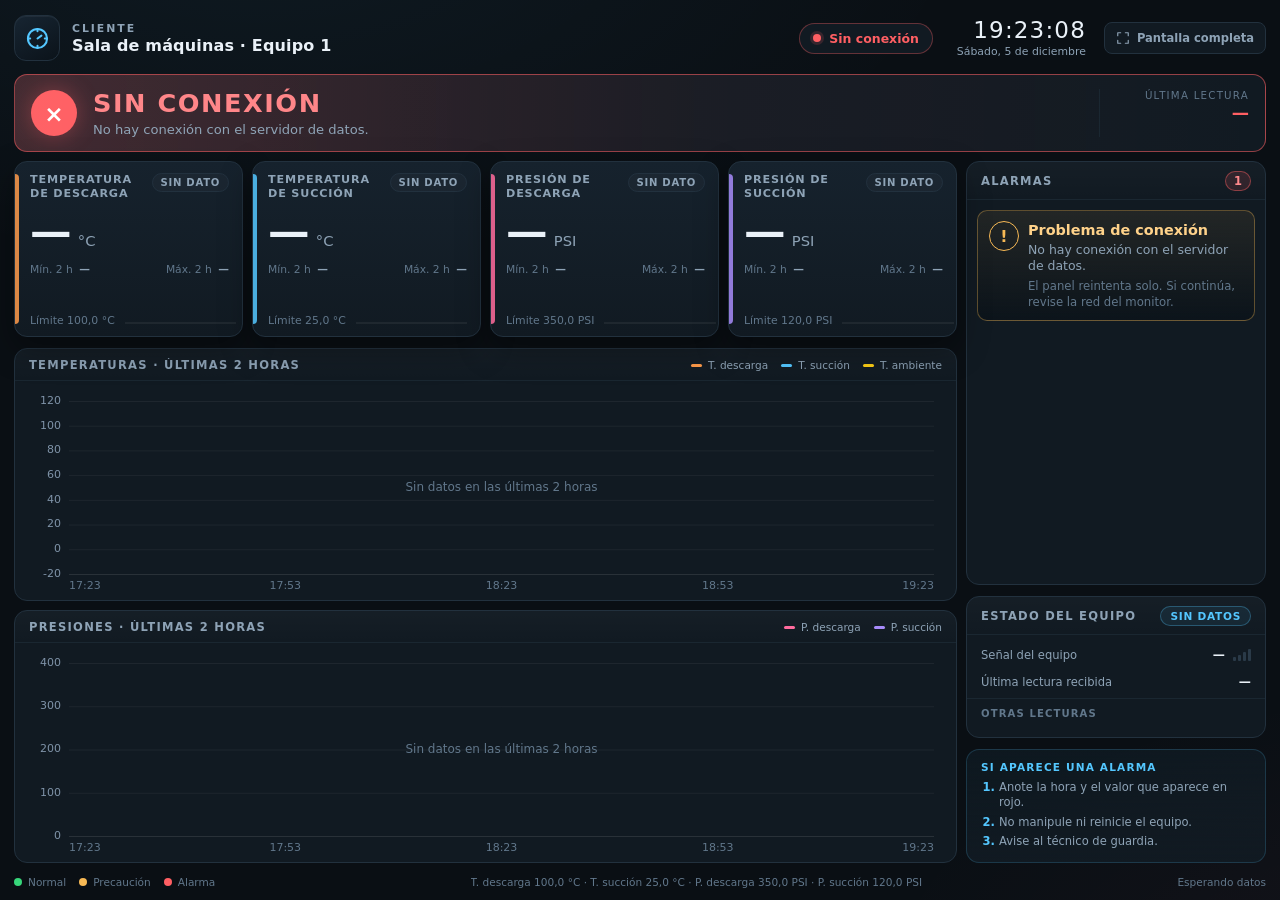
==== index.html @ 4141cfd4 "Add files via upload" ====
<!DOCTYPE html>
<html lang="es">
<head>
  <meta charset="UTF-8">
  <meta name="viewport" content="width=device-width, initial-scale=1.0">
  <meta name="color-scheme" content="dark">
  <meta name="theme-color" content="#0a0f14">
  <title>Supervisión · Sala de vigilancia</title>
  <link rel="icon" href="data:image/svg+xml,%3Csvg xmlns='http://www.w3.org/2000/svg' viewBox='0 0 32 32'%3E%3Crect width='32' height='32' rx='8' fill='%230a0f14'/%3E%3Ccircle cx='16' cy='17' r='8' fill='none' stroke='%2354c7ff' stroke-width='2.4'/%3E%3Cpath d='M16 17l4-4' stroke='%2354c7ff' stroke-width='2.4' stroke-linecap='round'/%3E%3C/svg%3E">
  <link rel="stylesheet" href="css/estilos.css">
</head>
<body>
  <div id="app">

    <!-- ============================== CABECERA ============================== -->
    <header class="cabecera">
      <div class="marca">
        <div class="logo" aria-hidden="true">
          <svg viewBox="0 0 24 24" fill="none" stroke="currentColor" stroke-width="1.8"
               stroke-linecap="round" stroke-linejoin="round">
            <circle cx="12" cy="12" r="8.5"></circle>
            <path d="M12 12l3.5-2.6"></path>
            <path d="M12 3.5v2M20.5 12h-2M12 20.5v-2M3.5 12h2"></path>
          </svg>
        </div>
        <div class="marca-texto">
          <p class="cliente" id="txtCliente">Cliente</p>
          <h1 id="txtPlanta">Sala de máquinas</h1>
        </div>
        <span class="etiqueta-demo" id="etiquetaDemo" hidden>DEMO</span>
      </div>

      <div class="chip-conexion neutro" id="chipConexion" role="status">
        <span class="punto" aria-hidden="true"></span>
        <span id="txtConexion">Conectando…</span>
      </div>

      <div class="reloj">
        <time id="reloj">--:--:--</time>
        <span id="fecha">—</span>
      </div>

      <button type="button" class="btn-pantalla" id="btnPantalla" title="Pantalla completa (F)">
        <svg viewBox="0 0 24 24" fill="none" stroke="currentColor" stroke-width="2"
             stroke-linecap="round" stroke-linejoin="round" aria-hidden="true">
          <path d="M8 3H3v5M16 3h5v5M21 16v5h-5M3 16v5h5"></path>
        </svg>
        <span>Pantalla completa</span>
      </button>
    </header>

    <!-- ========================= ESTADO GENERAL ============================ -->
    <section class="banner neutro" id="banner" aria-live="polite">
      <div class="banner-icono" id="bannerIcono" aria-hidden="true">…</div>
      <div class="banner-texto">
        <h2 id="bannerTitulo">Conectando</h2>
        <p id="bannerDetalle">Esperando la primera lectura del equipo.</p>
      </div>
      <div class="banner-edad">
        <span>Última lectura</span>
        <strong id="txtEdad">—</strong>
        <small id="txtHoraUltima"></small>
      </div>
    </section>

    <!-- ============================== CONTENIDO ============================ -->
    <main class="rejilla">

      <section class="izquierda">
        <!-- Tarjetas grandes: solo los canales marcados como principales -->
        <div class="kpis" id="kpis"></div>

        <!-- Dos gráficas de tendencia con escala fija -->
        <div class="graficas">
          <article class="panel">
            <header class="panel-cabecera">
              <h3>Temperaturas · últimas 2 horas</h3>
              <div class="leyenda" id="leyendaTemperaturas"></div>
            </header>
            <div class="grafica-caja">
              <canvas class="grafica" id="graficaTemperaturas" role="img"
                      aria-label="Tendencia de temperaturas de las últimas dos horas"></canvas>
            </div>
          </article>

          <article class="panel">
            <header class="panel-cabecera">
              <h3>Presiones · últimas 2 horas</h3>
              <div class="leyenda" id="leyendaPresiones"></div>
            </header>
            <div class="grafica-caja">
              <canvas class="grafica" id="graficaPresiones" role="img"
                      aria-label="Tendencia de presiones de las últimas dos horas"></canvas>
            </div>
          </article>
        </div>
      </section>

      <aside class="derecha">
        <!-- Alarmas: lo primero que debe mirar el vigilante -->
        <article class="panel panel-alarmas">
          <header class="panel-cabecera">
            <h3>Alarmas</h3>
            <span class="contador" id="contadorAlarmas">0</span>
          </header>
          <div class="lista-alarmas" id="listaAlarmas" aria-live="polite"></div>
        </article>

        <!-- Estado del equipo y lecturas secundarias -->
        <article class="panel panel-equipo">
          <header class="panel-cabecera">
            <h3>Estado del equipo</h3>
            <span class="chip-equipo neutro" id="chipEquipo">Sin datos</span>
          </header>

          <dl class="datos-equipo">
            <div>
              <dt>Señal del equipo</dt>
              <dd><span class="senal" id="senalTexto">—</span>
                <span class="barras" id="senalBarras" aria-hidden="true">
                  <i></i><i></i><i></i><i></i>
                </span>
              </dd>
            </div>
            <div>
              <dt>Última lectura recibida</dt>
              <dd id="equipoUltima">—</dd>
            </div>
          </dl>

          <div class="otras">
            <h4>Otras lecturas</h4>
            <ul id="otrasLecturas"></ul>
          </div>
        </article>

        <!-- Instrucción permanente para personal sin conocimientos técnicos -->
        <article class="panel panel-ayuda">
          <h3>Si aparece una alarma</h3>
          <ol>
            <li>Anote la hora y el valor que aparece en rojo.</li>
            <li>No manipule ni reinicie el equipo.</li>
            <li id="ayudaContacto">Avise al técnico de guardia.</li>
          </ol>
        </article>
      </aside>
    </main>

    <!-- =============================== PIE ================================= -->
    <footer class="pie">
      <span class="leyenda-colores">
        <i class="ok"></i> Normal
        <i class="aviso"></i> Precaución
        <i class="critico"></i> Alarma
      </span>
      <span id="pieLimites">—</span>
      <span id="pieActualizacion">—</span>
    </footer>
  </div>

  <noscript>
    <p style="padding:24px;font-family:sans-serif;color:#fff">
      Este panel necesita JavaScript activado para mostrar los datos.
    </p>
  </noscript>

  <script src="js/config.js"></script>
  <script src="js/app.js"></script>
</body>
</html>
---- css/estilos.css ----
/* ============================================================================
   PANEL DE SUPERVISIÓN · SALA DE VIGILANCIA
   Diseño oscuro, alto contraste y tipografía grande para leer a distancia.
   ============================================================================ */

:root {
  --fondo:        #0a0f14;
  --fondo-2:      #070b0f;
  --panel:        #111a22;
  --panel-alto:   #16222d;
  --panel-hueco:  #0c141b;
  --borde:        #22313e;
  --borde-suave:  #1a2731;
  --texto:        #eaf1f8;
  --sutil:        #8ea3b6;
  --tenue:        #61778b;

  --ok:           #37d67a;
  --aviso:        #f7b955;
  --critico:      #ff5f63;
  --info:         #54c7ff;
  --neutro:       #7f93a8;

  --ok-bg:        rgba(55, 214, 122, .12);
  --aviso-bg:     rgba(247, 185, 85, .12);
  --critico-bg:   rgba(255, 95, 99, .13);

  --radio:        13px;
  --sombra:       0 12px 32px rgba(0, 0, 0, .35);

  --fuente: "Segoe UI", "SF Pro Display", system-ui, -apple-system, sans-serif;
}

* { box-sizing: border-box; }

[hidden] { display: none !important; }

html, body {
  height: 100%;
  margin: 0;
}

body {
  background:
    radial-gradient(1200px 600px at 20% -10%, rgba(84, 199, 255, .06), transparent 60%),
    radial-gradient(900px 500px at 110% 110%, rgba(255, 107, 157, .045), transparent 60%),
    var(--fondo);
  color: var(--texto);
  font-family: var(--fuente);
  font-variant-numeric: tabular-nums;
  overflow: hidden;
  -webkit-font-smoothing: antialiased;
}

#app {
  height: 100dvh;
  display: flex;
  flex-direction: column;
  gap: 11px;
  padding: 13px 18px 10px;
  overflow: hidden;
}

/* ================================ CABECERA ================================= */

.cabecera {
  display: flex;
  align-items: center;
  gap: 18px;
  min-height: 54px;
  flex: 0 0 auto;
}

.marca {
  display: flex;
  align-items: center;
  gap: 12px;
  flex: 1 1 auto;
  min-width: 0;
}

.logo {
  width: 46px;
  height: 46px;
  flex: 0 0 auto;
  border-radius: 12px;
  border: 1px solid var(--borde);
  background: linear-gradient(150deg, #172532, #0b131a);
  color: var(--info);
  display: grid;
  place-items: center;
  box-shadow: inset 0 1px 0 rgba(255, 255, 255, .05);
}

.logo svg { width: 27px; height: 27px; }

.marca-texto { min-width: 0; }

.cliente {
  margin: 0 0 1px;
  font-size: .68rem;
  font-weight: 700;
  letter-spacing: .18em;
  text-transform: uppercase;
  color: var(--sutil);
}

.marca h1 {
  margin: 0;
  font-size: clamp(1rem, 1.25vw, 1.22rem);
  font-weight: 600;
  letter-spacing: .01em;
  white-space: nowrap;
  overflow: hidden;
  text-overflow: ellipsis;
}

.etiqueta-demo {
  flex: 0 0 auto;
  padding: 3px 8px;
  border-radius: 6px;
  border: 1px solid rgba(247, 185, 85, .5);
  background: var(--aviso-bg);
  color: var(--aviso);
  font-size: .62rem;
  font-weight: 800;
  letter-spacing: .14em;
}

.chip-conexion {
  display: inline-flex;
  align-items: center;
  gap: 8px;
  flex: 0 0 auto;
  padding: 7px 13px;
  border-radius: 999px;
  border: 1px solid var(--borde);
  background: var(--panel);
  color: var(--sutil);
  font-size: .78rem;
  font-weight: 600;
  white-space: nowrap;
}

.chip-conexion .punto {
  width: 8px;
  height: 8px;
  border-radius: 50%;
  background: var(--neutro);
  box-shadow: 0 0 0 3px rgba(127, 147, 168, .16);
}

.chip-conexion.ok { color: var(--ok); border-color: rgba(55, 214, 122, .32); }
.chip-conexion.ok .punto {
  background: var(--ok);
  box-shadow: 0 0 0 3px rgba(55, 214, 122, .15);
  animation: latido-punto 2.4s ease-in-out infinite;
}
.chip-conexion.aviso { color: var(--aviso); border-color: rgba(247, 185, 85, .32); }
.chip-conexion.aviso .punto {
  background: var(--aviso);
  box-shadow: 0 0 0 3px rgba(247, 185, 85, .15);
}
.chip-conexion.critico { color: var(--critico); border-color: rgba(255, 95, 99, .35); }
.chip-conexion.critico .punto {
  background: var(--critico);
  box-shadow: 0 0 0 3px rgba(255, 95, 99, .16);
}

.reloj {
  flex: 0 0 auto;
  display: flex;
  flex-direction: column;
  align-items: flex-end;
  line-height: 1;
  padding-left: 6px;
}

.reloj time {
  font-size: clamp(1.35rem, 1.8vw, 1.7rem);
  font-weight: 300;
  letter-spacing: .05em;
}

.reloj span {
  margin-top: 5px;
  font-size: .68rem;
  color: var(--sutil);
}

.btn-pantalla {
  flex: 0 0 auto;
  display: inline-flex;
  align-items: center;
  gap: 7px;
  padding: 8px 11px;
  border-radius: 8px;
  border: 1px solid var(--borde);
  background: var(--panel);
  color: var(--sutil);
  font-family: inherit;
  font-size: .72rem;
  font-weight: 600;
  cursor: pointer;
  transition: border-color .15s, color .15s, background .15s;
}

.btn-pantalla svg { width: 14px; height: 14px; }
.btn-pantalla:hover { color: var(--texto); border-color: #33475a; background: var(--panel-alto); }
.btn-pantalla:focus-visible { outline: 2px solid var(--info); outline-offset: 2px; }

/* ============================= ESTADO GENERAL ============================== */

.banner {
  flex: 0 0 auto;
  display: flex;
  align-items: center;
  gap: 16px;
  min-height: 86px;
  padding: 12px 20px;
  border-radius: var(--radio);
  border: 1px solid var(--borde);
  background: var(--panel);
  position: relative;
  overflow: hidden;
}

.banner::after {
  content: "";
  position: absolute;
  inset: 0;
  pointer-events: none;
  opacity: .55;
  background: linear-gradient(90deg, rgba(255, 255, 255, .03), transparent 40%);
}

.banner-icono {
  flex: 0 0 auto;
  width: 52px;
  height: 52px;
  border-radius: 50%;
  display: grid;
  place-items: center;
  font-size: 1.7rem;
  font-weight: 700;
  border: 2px solid currentColor;
  color: var(--neutro);
  background: rgba(127, 147, 168, .08);
}

.banner-texto { flex: 1 1 auto; min-width: 0; }

.banner-texto h2 {
  margin: 0;
  font-size: clamp(1.45rem, 2vw, 2.2rem);
  font-weight: 650;
  letter-spacing: .06em;
  text-transform: uppercase;
  line-height: 1.1;
  color: var(--neutro);
}

.banner-texto p {
  margin: 5px 0 0;
  font-size: clamp(.82rem, .95vw, .95rem);
  color: var(--sutil);
  white-space: nowrap;
  overflow: hidden;
  text-overflow: ellipsis;
}

.banner-edad {
  flex: 0 0 auto;
  text-align: right;
  padding-left: 18px;
  border-left: 1px solid var(--borde-suave);
  display: flex;
  flex-direction: column;
  gap: 2px;
  min-width: 150px;
}

.banner-edad span {
  font-size: .64rem;
  text-transform: uppercase;
  letter-spacing: .12em;
  color: var(--tenue);
}

.banner-edad strong {
  font-size: 1.08rem;
  font-weight: 600;
  color: var(--texto);
}

.banner-edad small {
  font-size: .7rem;
  color: var(--sutil);
  min-height: 1em;
}

.banner.ok {
  border-color: rgba(55, 214, 122, .38);
  background:
    linear-gradient(90deg, rgba(55, 214, 122, .16), rgba(55, 214, 122, .035) 55%, transparent),
    var(--panel);
}
.banner.ok .banner-icono { color: var(--ok); border-color: rgba(55, 214, 122, .55); background: rgba(55, 214, 122, .12); }
.banner.ok h2 { color: var(--ok); }
.banner.ok .banner-edad strong { color: var(--ok); }

.banner.aviso {
  border-color: rgba(247, 185, 85, .45);
  background:
    linear-gradient(90deg, rgba(247, 185, 85, .17), rgba(247, 185, 85, .04) 55%, transparent),
    var(--panel);
}
.banner.aviso .banner-icono { color: var(--aviso); border-color: rgba(247, 185, 85, .6); background: rgba(247, 185, 85, .12); }
.banner.aviso h2 { color: var(--aviso); }
.banner.aviso .banner-edad strong { color: var(--aviso); }

.banner.critico {
  border-color: rgba(255, 95, 99, .55);
  background:
    linear-gradient(90deg, rgba(255, 95, 99, .2), rgba(255, 95, 99, .045) 55%, transparent),
    var(--panel);
  animation: latido-borde 2.2s ease-in-out infinite;
}
.banner.critico .banner-icono {
  color: #fff;
  border-color: rgba(255, 95, 99, .8);
  background: var(--critico);
  box-shadow: 0 0 22px rgba(255, 95, 99, .35);
}
.banner.critico h2 { color: #ff8588; }
.banner.critico .banner-edad strong { color: var(--critico); }

.banner.neutro .banner-icono { color: var(--neutro); }

/* ================================ REJILLA ================================= */

.rejilla {
  flex: 1 1 auto;
  min-height: 0;
  display: grid;
  grid-template-columns: minmax(0, 3.25fr) minmax(300px, 1fr);
  gap: 11px;
}

.izquierda {
  min-width: 0;
  min-height: 0;
  display: flex;
  flex-direction: column;
  gap: 11px;
}

.derecha {
  min-width: 0;
  min-height: 0;
  display: flex;
  flex-direction: column;
  gap: 11px;
}

/* ============================== TARJETAS KPI ============================== */

.kpis {
  flex: 0 0 auto;
  display: grid;
  grid-template-columns: repeat(4, minmax(0, 1fr));
  gap: 11px;
}

.kpi {
  position: relative;
  min-width: 0;
  min-height: 196px;
  padding: 13px 15px 11px 17px;
  border-radius: var(--radio);
  border: 1px solid var(--borde);
  background: linear-gradient(180deg, var(--panel-alto), var(--panel));
  box-shadow: var(--sombra);
  display: flex;
  flex-direction: column;
  overflow: hidden;
  transition: border-color .2s, box-shadow .2s;
}

.kpi::before {
  content: "";
  position: absolute;
  left: 0;
  top: 12px;
  bottom: 12px;
  width: 4px;
  border-radius: 0 4px 4px 0;
  background: var(--color, var(--info));
  opacity: .85;
}

.kpi-cabecera {
  display: flex;
  align-items: flex-start;
  justify-content: space-between;
  gap: 8px;
}

.kpi-nombre {
  font-size: clamp(.7rem, .78vw, .8rem);
  font-weight: 650;
  letter-spacing: .075em;
  text-transform: uppercase;
  color: var(--sutil);
  line-height: 1.25;
}

.kpi-estado {
  flex: 0 0 auto;
  padding: 3px 8px;
  border-radius: 999px;
  border: 1px solid var(--borde);
  font-size: .63rem;
  font-weight: 750;
  letter-spacing: .07em;
  text-transform: uppercase;
  color: var(--sutil);
  background: rgba(255, 255, 255, .025);
  white-space: nowrap;
}

.kpi-estado.ok { color: var(--ok); border-color: rgba(55, 214, 122, .3); background: var(--ok-bg); }
.kpi-estado.aviso { color: var(--aviso); border-color: rgba(247, 185, 85, .32); background: var(--aviso-bg); }
.kpi-estado.critico { color: #ff8a8d; border-color: rgba(255, 95, 99, .45); background: var(--critico-bg); }

.kpi-valor {
  display: flex;
  align-items: baseline;
  gap: 7px;
  margin-top: 10px;
  line-height: 1;
}

.kpi-valor strong {
  font-size: clamp(2.5rem, 3.25vw, 3.55rem);
  font-weight: 600;
  letter-spacing: -.02em;
  color: var(--texto);
}

.kpi-valor .unidad {
  font-size: clamp(.9rem, 1.15vw, 1.18rem);
  font-weight: 500;
  color: var(--sutil);
}

.kpi-pie {
  display: flex;
  align-items: flex-end;
  justify-content: space-between;
  gap: 10px;
  margin-top: auto;
  padding-top: 8px;
}

.kpi-rango {
  display: flex;
  align-items: baseline;
  justify-content: space-between;
  gap: 10px;
  margin-top: 10px;
  font-size: .67rem;
  color: var(--tenue);
  white-space: nowrap;
}

.kpi-rango b {
  color: var(--sutil);
  font-weight: 650;
  margin-left: 3px;
}

.kpi-limite {
  font-size: .68rem;
  color: var(--tenue);
  white-space: nowrap;
}

.kpi canvas.sparkline {
  display: block;
  width: 56%;
  max-width: 190px;
  height: 38px;
  flex: 0 0 auto;
}

.kpi.aviso {
  border-color: rgba(247, 185, 85, .45);
  box-shadow: 0 0 0 1px rgba(247, 185, 85, .06), var(--sombra);
}
.kpi.aviso .kpi-valor strong { color: #ffd28a; }

.kpi.critico {
  border-color: rgba(255, 95, 99, .55);
  background:
    radial-gradient(120% 100% at 50% 0%, rgba(255, 95, 99, .12), transparent 70%),
    linear-gradient(180deg, var(--panel-alto), var(--panel));
  box-shadow: 0 0 0 1px rgba(255, 95, 99, .08), var(--sombra);
}
.kpi.critico .kpi-valor strong { color: #ff8f92; }
.kpi.critico::before { opacity: 1; background: var(--critico); }

/* ================================ GRÁFICAS ================================ */

.graficas {
  flex: 1 1 auto;
  min-height: 0;
  display: grid;
  grid-template-rows: 1fr 1fr;
  gap: 11px;
}

.panel {
  min-width: 0;
  min-height: 0;
  border-radius: var(--radio);
  border: 1px solid var(--borde);
  background: var(--panel);
  display: flex;
  flex-direction: column;
  overflow: hidden;
}

.panel-cabecera {
  flex: 0 0 auto;
  display: flex;
  align-items: center;
  justify-content: space-between;
  gap: 12px;
  padding: 9px 14px 8px;
  border-bottom: 1px solid var(--borde-suave);
  background: linear-gradient(180deg, rgba(255, 255, 255, .018), transparent);
}

.panel-cabecera h3 {
  margin: 0;
  font-size: .72rem;
  font-weight: 700;
  letter-spacing: .11em;
  text-transform: uppercase;
  color: var(--sutil);
  white-space: nowrap;
  overflow: hidden;
  text-overflow: ellipsis;
}

.leyenda {
  display: flex;
  align-items: center;
  gap: 13px;
  flex-wrap: wrap;
  justify-content: flex-end;
}

.leyenda span {
  display: inline-flex;
  align-items: center;
  gap: 6px;
  font-size: .66rem;
  color: var(--sutil);
  white-space: nowrap;
}

.leyenda i {
  width: 11px;
  height: 3px;
  border-radius: 2px;
  background: var(--color);
  display: inline-block;
}

.grafica-caja {
  position: relative;
  flex: 1 1 auto;
  min-height: 70px;
  padding: 8px 10px 4px;
}

canvas.grafica {
  display: block;
  width: 100%;
  height: 100%;
}

/* ================================ ALARMAS ================================= */

.panel-alarmas {
  flex: 1 1 auto;
  min-height: 190px;
}

.contador {
  min-width: 26px;
  padding: 2px 8px;
  border-radius: 999px;
  border: 1px solid var(--borde);
  background: var(--panel-hueco);
  color: var(--sutil);
  font-size: .72rem;
  font-weight: 750;
  text-align: center;
}

.contador.activo {
  border-color: rgba(255, 95, 99, .45);
  background: var(--critico-bg);
  color: #ff8a8d;
}

.lista-alarmas {
  flex: 1 1 auto;
  min-height: 0;
  overflow-y: auto;
  overflow-x: hidden;
  padding: 10px;
  display: flex;
  flex-direction: column;
  gap: 8px;
  scrollbar-width: thin;
  scrollbar-color: #2b3d4d transparent;
}

.lista-alarmas::-webkit-scrollbar { width: 8px; }
.lista-alarmas::-webkit-scrollbar-thumb { background: #2b3d4d; border-radius: 8px; }

.alarma {
  display: grid;
  grid-template-columns: 30px minmax(0, 1fr);
  gap: 9px;
  padding: 10px 11px;
  border-radius: 10px;
  border: 1px solid var(--borde);
  background: var(--panel-hueco);
}

.alarma-icono {
  width: 30px;
  height: 30px;
  border-radius: 50%;
  display: grid;
  place-items: center;
  font-size: 1rem;
  font-weight: 800;
  border: 1.5px solid currentColor;
}

.alarma h4 {
  margin: 0;
  font-size: .9rem;
  font-weight: 650;
  line-height: 1.25;
  color: var(--texto);
}

.alarma p {
  margin: 3px 0 0;
  font-size: .78rem;
  color: var(--sutil);
  line-height: 1.3;
}

.alarma .accion {
  display: block;
  margin-top: 5px;
  font-size: .73rem;
  color: var(--tenue);
  line-height: 1.3;
}

.alarma.critico {
  border-color: rgba(255, 95, 99, .42);
  background: linear-gradient(180deg, rgba(255, 95, 99, .1), var(--panel-hueco));
}
.alarma.critico .alarma-icono { color: #ff8a8d; }
.alarma.critico h4 { color: #ff9b9e; }

.alarma.aviso {
  border-color: rgba(247, 185, 85, .35);
  background: linear-gradient(180deg, rgba(247, 185, 85, .08), var(--panel-hueco));
}
.alarma.aviso .alarma-icono { color: var(--aviso); }
.alarma.aviso h4 { color: #ffd28a; }

.sin-alarmas {
  flex: 1 1 auto;
  min-height: 120px;
  display: flex;
  flex-direction: column;
  align-items: center;
  justify-content: center;
  gap: 8px;
  padding: 16px;
  text-align: center;
}

.sin-alarmas .icono {
  width: 46px;
  height: 46px;
  border-radius: 50%;
  border: 1.5px solid rgba(55, 214, 122, .45);
  background: var(--ok-bg);
  color: var(--ok);
  display: grid;
  place-items: center;
  font-size: 1.3rem;
  font-weight: 800;
}

.sin-alarmas strong {
  font-size: .86rem;
  color: var(--ok);
  font-weight: 650;
}

.sin-alarmas span {
  font-size: .72rem;
  color: var(--sutil);
  line-height: 1.35;
  max-width: 220px;
}

.resumen-vacio {
  width: 100%;
  max-width: 250px;
  margin-top: 14px;
  padding-top: 12px;
  border-top: 1px solid var(--borde-suave);
  display: flex;
  flex-direction: column;
  gap: 6px;
}

.resumen-vacio > div {
  display: flex;
  align-items: baseline;
  justify-content: space-between;
  gap: 12px;
  font-size: .72rem;
  color: var(--sutil);
}

.resumen-vacio b {
  color: var(--texto);
  font-weight: 650;
  white-space: nowrap;
}

/* ============================= ESTADO DEL EQUIPO ========================== */

.panel-equipo { flex: 0 0 auto; }

.chip-equipo {
  padding: 3px 9px;
  border-radius: 999px;
  font-size: .66rem;
  font-weight: 750;
  letter-spacing: .07em;
  text-transform: uppercase;
  border: 1px solid var(--borde);
  color: var(--sutil);
  white-space: nowrap;
}

.chip-equipo.ok { color: var(--ok); border-color: rgba(55, 214, 122, .32); background: var(--ok-bg); }
.chip-equipo.neutro { color: var(--info); border-color: rgba(84, 199, 255, .3); background: rgba(84, 199, 255, .08); }
.chip-equipo.aviso { color: var(--aviso); border-color: rgba(247, 185, 85, .32); background: var(--aviso-bg); }

.datos-equipo {
  margin: 0;
  padding: 10px 14px 6px;
  display: flex;
  flex-direction: column;
  gap: 7px;
}

.datos-equipo > div {
  display: flex;
  align-items: center;
  justify-content: space-between;
  gap: 12px;
  min-height: 20px;
}

.datos-equipo dt {
  font-size: .72rem;
  color: var(--sutil);
  white-space: nowrap;
}

.datos-equipo dd {
  margin: 0;
  display: inline-flex;
  align-items: center;
  gap: 8px;
  font-size: .76rem;
  font-weight: 600;
  color: var(--texto);
  text-align: right;
}

.senal.ok { color: var(--ok); }
.senal.aviso { color: var(--aviso); }
.senal.critico { color: var(--critico); }

.barras {
  display: inline-flex;
  align-items: flex-end;
  gap: 2px;
  height: 12px;
}

.barras i {
  width: 3px;
  border-radius: 1px;
  background: #2a3a48;
  display: block;
}

.barras i:nth-child(1) { height: 4px; }
.barras i:nth-child(2) { height: 6px; }
.barras i:nth-child(3) { height: 9px; }
.barras i:nth-child(4) { height: 12px; }

.barras.n1 i:nth-child(1),
.barras.n2 i:nth-child(-n+2),
.barras.n3 i:nth-child(-n+3),
.barras.n4 i { background: currentColor; }

.barras.n1 { color: var(--critico); }
.barras.n2 { color: var(--aviso); }
.barras.n3 { color: var(--aviso); }
.barras.n4 { color: var(--ok); }

.otras {
  padding: 9px 14px 12px;
  border-top: 1px solid var(--borde-suave);
}

.otras h4 {
  margin: 0 0 6px;
  font-size: .63rem;
  font-weight: 700;
  letter-spacing: .11em;
  text-transform: uppercase;
  color: var(--tenue);
}

.otras ul {
  margin: 0;
  padding: 0;
  list-style: none;
  display: flex;
  flex-direction: column;
  gap: 5px;
}

.otras li {
  display: flex;
  align-items: baseline;
  justify-content: space-between;
  gap: 10px;
  font-size: .73rem;
  color: var(--sutil);
}

.otras li b {
  font-size: .78rem;
  font-weight: 650;
  color: var(--texto);
  white-space: nowrap;
}

.otras li b.aviso { color: var(--aviso); }
.otras li b.critico { color: #ff8a8d; }

/* ================================= AYUDA ================================== */

.panel-ayuda {
  flex: 0 0 auto;
  padding: 11px 14px 12px;
  border-color: rgba(84, 199, 255, .18);
  background: linear-gradient(180deg, rgba(84, 199, 255, .05), var(--panel));
}

.panel-ayuda h3 {
  margin: 0 0 7px;
  font-size: .66rem;
  font-weight: 700;
  letter-spacing: .11em;
  text-transform: uppercase;
  color: var(--info);
}

.panel-ayuda ol {
  margin: 0;
  padding-left: 18px;
  display: flex;
  flex-direction: column;
  gap: 4px;
}

.panel-ayuda li {
  font-size: .72rem;
  line-height: 1.35;
  color: var(--sutil);
}

.panel-ayuda li::marker { color: var(--info); font-weight: 700; }

/* ================================== PIE =================================== */

.pie {
  flex: 0 0 auto;
  display: flex;
  align-items: center;
  justify-content: space-between;
  gap: 18px;
  min-height: 20px;
  font-size: .66rem;
  color: var(--tenue);
  white-space: nowrap;
  overflow: hidden;
}

.pie > span {
  overflow: hidden;
  text-overflow: ellipsis;
}

.leyenda-colores {
  display: inline-flex;
  align-items: center;
  gap: 6px;
  flex: 0 0 auto;
}

.leyenda-colores i {
  width: 8px;
  height: 8px;
  border-radius: 50%;
  display: inline-block;
  margin-left: 7px;
}

.leyenda-colores i:first-child { margin-left: 0; }
.leyenda-colores i.ok { background: var(--ok); }
.leyenda-colores i.aviso { background: var(--aviso); }
.leyenda-colores i.critico { background: var(--critico); }

/* ================================= ANIMACIONES ============================ */

@keyframes latido-punto {
  0%, 100% { opacity: 1; }
  50% { opacity: .35; }
}

@keyframes latido-borde {
  0%, 100% { box-shadow: 0 0 0 0 rgba(255, 95, 99, 0); }
  50% { box-shadow: 0 0 26px 0 rgba(255, 95, 99, .16); }
}

@media (prefers-reduced-motion: reduce) {
  *, *::before, *::after {
    animation: none !important;
    transition: none !important;
  }
}

/* =============================== ADAPTABILIDAD ============================ */

@media (max-width: 1500px) {
  .kpi { min-height: 176px; padding: 11px 13px 9px 15px; }
  .kpis, .graficas, .rejilla, #app { gap: 9px; }
  #app { padding: 11px 14px 8px; }
  .banner { min-height: 78px; padding: 10px 16px; }
  .banner-icono { width: 46px; height: 46px; font-size: 1.45rem; }
}

@media (max-width: 1220px) {
  #app { overflow-y: auto; overflow-x: hidden; height: auto; min-height: 100dvh; }
  body { overflow: auto; }
  .rejilla { grid-template-columns: minmax(0, 1fr); }
  .derecha { display: grid; grid-template-columns: 1fr 1fr; align-items: start; }
  .panel-alarmas { grid-column: 1 / -1; min-height: 220px; }
  .graficas { min-height: 520px; }
  .btn-pantalla span { display: none; }
}

@media (max-width: 820px) {
  .cabecera { flex-wrap: wrap; gap: 10px; }
  .marca { flex-basis: 100%; }
  .chip-conexion { order: 1; }
  .reloj { order: 2; margin-left: auto; }
  .btn-pantalla { display: none; }
  .reloj time { font-size: 1.2rem; }
  .banner { flex-wrap: wrap; }
  .banner-texto { flex-basis: calc(100% - 70px); }
  .banner-texto p { white-space: normal; }
  .banner-edad { border-left: 0; padding-left: 0; width: 100%; text-align: left; flex-direction: row; align-items: baseline; gap: 8px; }
  .banner-edad small { margin-left: auto; }
  .kpis { grid-template-columns: repeat(2, minmax(0, 1fr)); }
  .kpi { min-height: 158px; }
  .kpi-rango { font-size: .6rem; gap: 5px; }
  .kpi canvas.sparkline { height: 30px; }
  .derecha { grid-template-columns: 1fr; }
  .pie { flex-wrap: wrap; white-space: normal; }
  .graficas { min-height: 440px; }
}

@media (max-height: 780px) and (min-width: 1221px) {
  .kpi { min-height: 150px; }
  .kpi-valor strong { font-size: clamp(2.1rem, 2.8vw, 2.9rem); }
  .kpi canvas.sparkline { height: 28px; }
  .banner { min-height: 70px; padding: 8px 16px; }
  .banner-icono { width: 42px; height: 42px; font-size: 1.3rem; }
  .panel-ayuda { display: none; }
  .datos-equipo { padding: 7px 12px 4px; gap: 5px; }
  .otras { padding: 7px 12px 9px; }
}
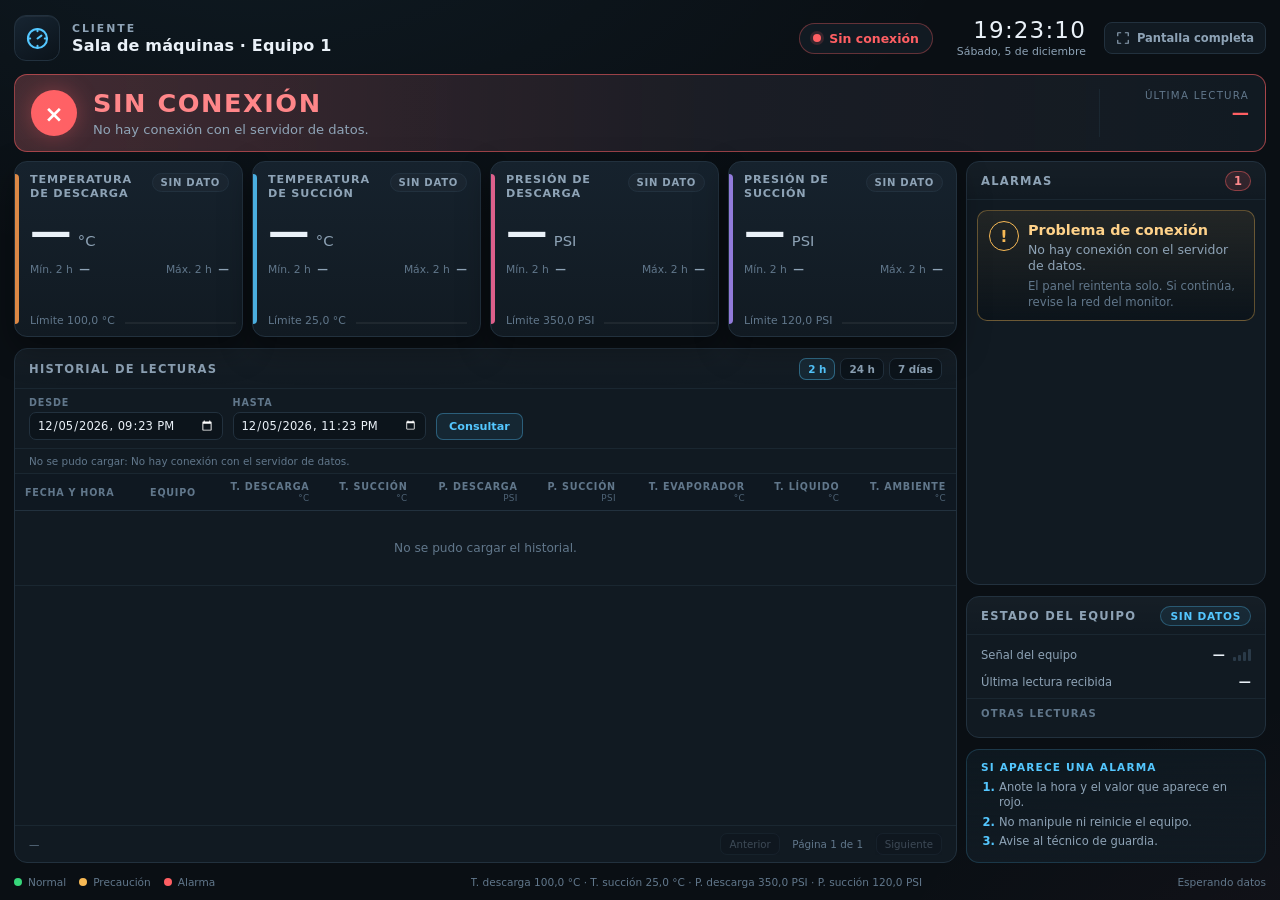
==== commit 3046c533: "Add files via upload" ====
--- a/index.html
+++ b/index.html
@@ -70,30 +70,47 @@
         <!-- Tarjetas grandes: solo los canales marcados como principales -->
         <div class="kpis" id="kpis"></div>
 
-        <!-- Dos gráficas de tendencia con escala fija -->
-        <div class="graficas">
-          <article class="panel">
-            <header class="panel-cabecera">
-              <h3>Temperaturas · últimas 2 horas</h3>
-              <div class="leyenda" id="leyendaTemperaturas"></div>
-            </header>
-            <div class="grafica-caja">
-              <canvas class="grafica" id="graficaTemperaturas" role="img"
-                      aria-label="Tendencia de temperaturas de las últimas dos horas"></canvas>
+        <!-- Historial consultable por rango de fechas -->
+        <article class="panel panel-historial">
+          <header class="panel-cabecera">
+            <h3>Historial de lecturas</h3>
+            <div class="rangos-rapidos" role="group" aria-label="Rangos rápidos">
+              <button type="button" class="btn-rango" data-horas="2">2 h</button>
+              <button type="button" class="btn-rango" data-horas="24">24 h</button>
+              <button type="button" class="btn-rango" data-horas="168">7 días</button>
             </div>
-          </article>
+          </header>
 
-          <article class="panel">
-            <header class="panel-cabecera">
-              <h3>Presiones · últimas 2 horas</h3>
-              <div class="leyenda" id="leyendaPresiones"></div>
-            </header>
-            <div class="grafica-caja">
-              <canvas class="grafica" id="graficaPresiones" role="img"
-                      aria-label="Tendencia de presiones de las últimas dos horas"></canvas>
+          <form class="filtro-historial" id="filtroHistorial">
+            <label>
+              Desde
+              <input type="datetime-local" id="histDesde" required>
+            </label>
+            <label>
+              Hasta
+              <input type="datetime-local" id="histHasta" required>
+            </label>
+            <button type="submit" class="btn-consultar" id="btnConsultar">Consultar</button>
+          </form>
+
+          <p class="historial-info" id="historialInfo" aria-live="polite">Consultando…</p>
+
+          <div class="tabla-caja">
+            <table class="tabla-historial" aria-label="Historial de lecturas">
+              <thead id="historialCabecera"></thead>
+              <tbody id="historialCuerpo"></tbody>
+            </table>
+          </div>
+
+          <footer class="tabla-pie">
+            <span id="tablaRangoInfo">—</span>
+            <div class="paginacion">
+              <button type="button" class="btn-pagina" id="btnPaginaAnterior">Anterior</button>
+              <span id="paginaActual">Página 1 de 1</span>
+              <button type="button" class="btn-pagina" id="btnPaginaSiguiente">Siguiente</button>
             </div>
-          </article>
-        </div>
+          </footer>
+        </article>
       </section>
 
       <aside class="derecha">
--- a/css/estilos.css
+++ b/css/estilos.css
@@ -510,15 +510,7 @@
 .kpi.critico .kpi-valor strong { color: #ff8f92; }
 .kpi.critico::before { opacity: 1; background: var(--critico); }
 
-/* ================================ GRÁFICAS ================================ */
-
-.graficas {
-  flex: 1 1 auto;
-  min-height: 0;
-  display: grid;
-  grid-template-rows: 1fr 1fr;
-  gap: 11px;
-}
+/* ================================ HISTORIAL =============================== */
 
 .panel {
   min-width: 0;
@@ -554,42 +546,254 @@
   text-overflow: ellipsis;
 }
 
-.leyenda {
-  display: flex;
-  align-items: center;
-  gap: 13px;
+.panel-historial {
+  flex: 1 1 auto;
+  min-height: 0;
+}
+
+.panel-historial .panel-cabecera { gap: 10px; }
+
+.rangos-rapidos {
+  display: flex;
+  align-items: center;
+  gap: 5px;
+  flex: 0 0 auto;
+}
+
+.btn-rango,
+.btn-pagina,
+.btn-consultar {
+  font-family: inherit;
+  cursor: pointer;
+  border: 1px solid var(--borde);
+  background: var(--panel-hueco);
+  color: var(--sutil);
+  border-radius: 7px;
+  transition: color .15s, border-color .15s, background .15s;
+}
+
+.btn-rango {
+  padding: 4px 8px;
+  font-size: .65rem;
+  font-weight: 650;
+}
+
+.btn-rango:hover,
+.btn-pagina:hover:not(:disabled),
+.btn-consultar:hover {
+  color: var(--texto);
+  border-color: #33475a;
+  background: var(--panel-alto);
+}
+
+.btn-rango.activo {
+  color: var(--info);
+  border-color: rgba(84, 199, 255, .4);
+  background: rgba(84, 199, 255, .08);
+}
+
+.filtro-historial {
+  flex: 0 0 auto;
+  display: flex;
+  align-items: flex-end;
+  gap: 10px;
   flex-wrap: wrap;
-  justify-content: flex-end;
-}
-
-.leyenda span {
-  display: inline-flex;
-  align-items: center;
-  gap: 6px;
-  font-size: .66rem;
-  color: var(--sutil);
-  white-space: nowrap;
-}
-
-.leyenda i {
-  width: 11px;
-  height: 3px;
-  border-radius: 2px;
-  background: var(--color);
+  padding: 8px 14px;
+  border-bottom: 1px solid var(--borde-suave);
+}
+
+.filtro-historial label {
+  display: flex;
+  flex-direction: column;
+  gap: 4px;
+  font-size: .6rem;
+  font-weight: 700;
+  letter-spacing: .09em;
+  text-transform: uppercase;
+  color: var(--tenue);
+}
+
+.filtro-historial input {
+  min-width: 176px;
+  padding: 5px 7px;
+  border-radius: 7px;
+  border: 1px solid var(--borde);
+  background: var(--panel-hueco);
+  color: var(--texto);
+  font-family: inherit;
+  font-size: .72rem;
+  color-scheme: dark;
+}
+
+.filtro-historial input:focus-visible {
+  outline: 2px solid var(--info);
+  outline-offset: 1px;
+}
+
+.btn-consultar {
+  padding: 6px 12px;
+  font-size: .7rem;
+  font-weight: 700;
+  color: var(--info);
+  border-color: rgba(84, 199, 255, .35);
+  background: rgba(84, 199, 255, .08);
+}
+
+.btn-consultar:disabled {
+  opacity: .5;
+  cursor: wait;
+}
+
+.historial-info {
+  flex: 0 0 auto;
+  margin: 0;
+  padding: 6px 14px;
+  border-bottom: 1px solid var(--borde-suave);
+  font-size: .65rem;
+  color: var(--tenue);
+  white-space: nowrap;
+  overflow: hidden;
+  text-overflow: ellipsis;
+}
+
+.tabla-caja {
+  flex: 1 1 auto;
+  min-height: 0;
+  overflow: auto;
+  scrollbar-width: thin;
+  scrollbar-color: #2b3d4d transparent;
+}
+
+.tabla-caja::-webkit-scrollbar { width: 9px; height: 9px; }
+.tabla-caja::-webkit-scrollbar-thumb { background: #2b3d4d; border-radius: 8px; }
+
+.tabla-historial {
+  width: 100%;
+  min-width: 900px;
+  border-collapse: collapse;
+  font-size: .76rem;
+}
+
+.tabla-historial th {
+  position: sticky;
+  top: 0;
+  z-index: 2;
+  padding: 7px 10px;
+  border-bottom: 1px solid var(--borde);
+  background: #0f1821;
+  color: var(--tenue);
+  font-size: .6rem;
+  font-weight: 700;
+  letter-spacing: .08em;
+  text-align: right;
+  text-transform: uppercase;
+  white-space: nowrap;
+}
+
+.tabla-historial th small {
+  display: block;
+  margin-top: 1px;
+  color: #4f6477;
+  font-size: .55rem;
+  font-weight: 500;
+  letter-spacing: .04em;
+  text-transform: none;
+}
+
+.tabla-historial th:first-child,
+.tabla-historial td:first-child { text-align: left; }
+
+.tabla-historial th:nth-child(2),
+.tabla-historial td:nth-child(2) { text-align: center; }
+
+.tabla-historial td {
+  padding: 7px 10px;
+  border-bottom: 1px solid var(--borde-suave);
+  color: var(--sutil);
+  text-align: right;
+  white-space: nowrap;
+}
+
+.tabla-historial tbody tr:nth-child(even) { background: rgba(255, 255, 255, .014); }
+.tabla-historial tbody tr:hover { background: rgba(84, 199, 255, .05); }
+
+.tabla-historial td.fecha {
+  color: var(--texto);
+  font-variant-numeric: tabular-nums;
+}
+
+.tabla-historial td.valor {
+  color: var(--texto);
+  font-weight: 600;
+}
+
+.tabla-historial td.valor.aviso { color: var(--aviso); }
+.tabla-historial td.valor.critico { color: #ff8a8d; }
+.tabla-historial td.valor.neutro { color: var(--tenue); }
+
+.tabla-vacia {
+  padding: 30px 12px !important;
+  color: var(--tenue) !important;
+  text-align: center !important;
+}
+
+.estado-fila {
   display: inline-block;
-}
-
-.grafica-caja {
-  position: relative;
-  flex: 1 1 auto;
-  min-height: 70px;
-  padding: 8px 10px 4px;
-}
-
-canvas.grafica {
-  display: block;
-  width: 100%;
-  height: 100%;
+  padding: 2px 7px;
+  border-radius: 999px;
+  border: 1px solid var(--borde);
+  font-size: .6rem;
+  font-weight: 700;
+  letter-spacing: .04em;
+  text-transform: uppercase;
+}
+
+.estado-fila.marcha {
+  color: var(--ok);
+  border-color: rgba(55, 214, 122, .3);
+  background: var(--ok-bg);
+}
+
+.estado-fila.reposo {
+  color: var(--info);
+  border-color: rgba(84, 199, 255, .3);
+  background: rgba(84, 199, 255, .08);
+}
+
+.estado-fila.neutro { color: var(--tenue); }
+
+.tabla-pie {
+  flex: 0 0 auto;
+  display: flex;
+  align-items: center;
+  justify-content: space-between;
+  gap: 12px;
+  padding: 7px 14px;
+  border-top: 1px solid var(--borde-suave);
+  font-size: .65rem;
+  color: var(--tenue);
+}
+
+.paginacion {
+  display: flex;
+  align-items: center;
+  gap: 7px;
+}
+
+.btn-pagina {
+  padding: 4px 8px;
+  font-size: .64rem;
+}
+
+.btn-pagina:disabled {
+  opacity: .35;
+  cursor: default;
+}
+
+#paginaActual {
+  min-width: 82px;
+  text-align: center;
+  white-space: nowrap;
 }
 
 /* ================================ ALARMAS ================================= */
@@ -980,7 +1184,7 @@
 
 @media (max-width: 1500px) {
   .kpi { min-height: 176px; padding: 11px 13px 9px 15px; }
-  .kpis, .graficas, .rejilla, #app { gap: 9px; }
+  .kpis, .rejilla, #app { gap: 9px; }
   #app { padding: 11px 14px 8px; }
   .banner { min-height: 78px; padding: 10px 16px; }
   .banner-icono { width: 46px; height: 46px; font-size: 1.45rem; }
@@ -992,7 +1196,7 @@
   .rejilla { grid-template-columns: minmax(0, 1fr); }
   .derecha { display: grid; grid-template-columns: 1fr 1fr; align-items: start; }
   .panel-alarmas { grid-column: 1 / -1; min-height: 220px; }
-  .graficas { min-height: 520px; }
+  .panel-historial { min-height: 420px; }
   .btn-pantalla span { display: none; }
 }
 
@@ -1014,7 +1218,10 @@
   .kpi canvas.sparkline { height: 30px; }
   .derecha { grid-template-columns: 1fr; }
   .pie { flex-wrap: wrap; white-space: normal; }
-  .graficas { min-height: 440px; }
+  .panel-historial { min-height: 460px; }
+  .filtro-historial label { flex: 1 1 150px; }
+  .filtro-historial input { width: 100%; min-width: 0; }
+  .tabla-pie { flex-wrap: wrap; }
 }
 
 @media (max-height: 780px) and (min-width: 1221px) {
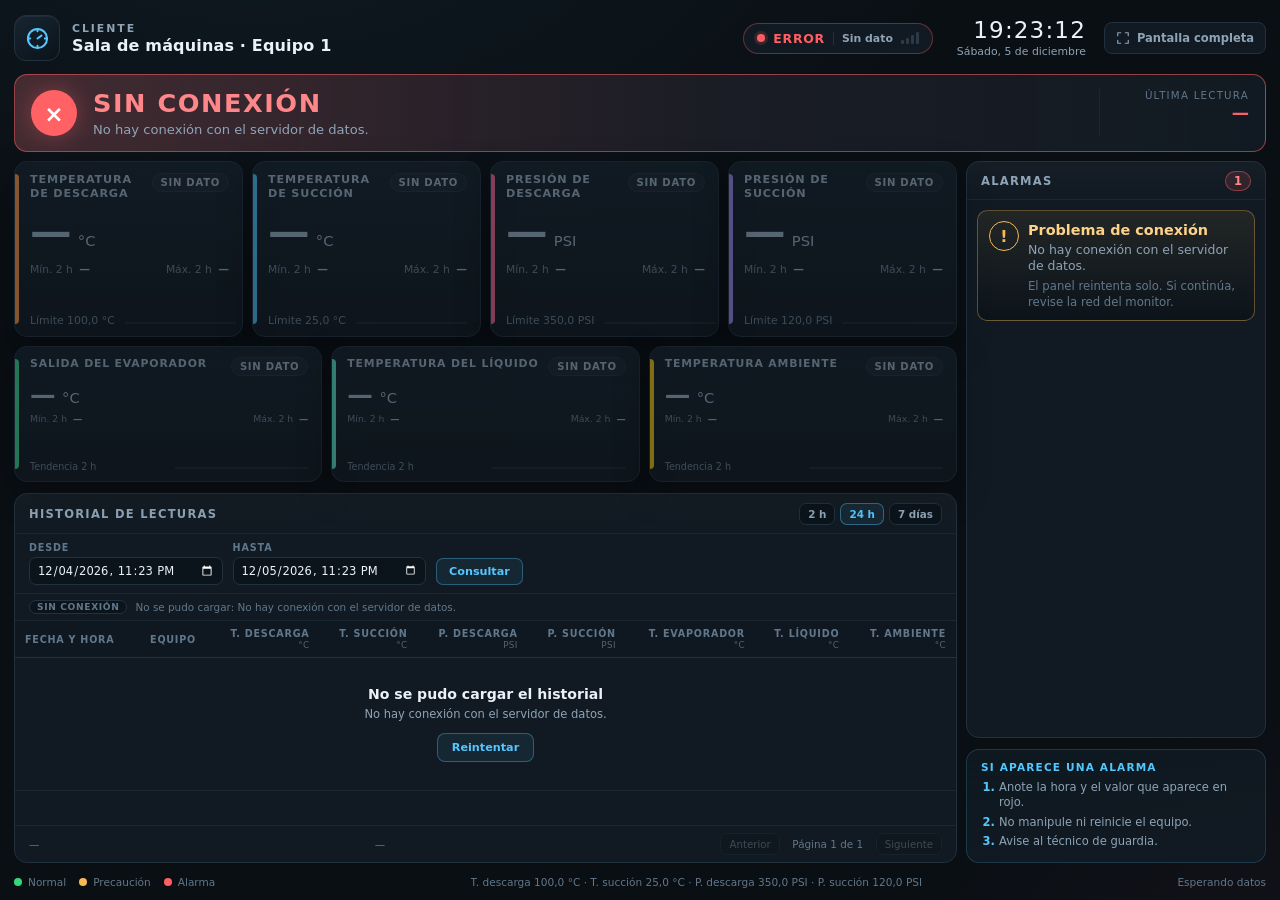
==== commit b27f7425: "Add files via upload" ====
--- a/index.html
+++ b/index.html
@@ -33,6 +33,10 @@
       <div class="chip-conexion neutro" id="chipConexion" role="status">
         <span class="punto" aria-hidden="true"></span>
         <span id="txtConexion">Conectando…</span>
+        <span class="senal" id="senalTexto">—</span>
+        <span class="barras" id="senalBarras" aria-hidden="true">
+          <i></i><i></i><i></i><i></i>
+        </span>
       </div>
 
       <div class="reloj">
@@ -55,6 +59,7 @@
       <div class="banner-texto">
         <h2 id="bannerTitulo">Conectando</h2>
         <p id="bannerDetalle">Esperando la primera lectura del equipo.</p>
+        <p class="banner-accion" id="bannerAccion" hidden>Revisar energía o conexión del equipo.</p>
       </div>
       <div class="banner-edad">
         <span>Última lectura</span>
@@ -67,7 +72,7 @@
     <main class="rejilla">
 
       <section class="izquierda">
-        <!-- Tarjetas grandes: solo los canales marcados como principales -->
+        <!-- Tarjetas: principales arriba y temperaturas adicionales en la segunda fila -->
         <div class="kpis" id="kpis"></div>
 
         <!-- Historial consultable por rango de fechas -->
@@ -93,7 +98,10 @@
             <button type="submit" class="btn-consultar" id="btnConsultar">Consultar</button>
           </form>
 
-          <p class="historial-info" id="historialInfo" aria-live="polite">Consultando…</p>
+          <p class="historial-info" aria-live="polite">
+            <span class="historial-modo" id="historialModo">En vivo</span>
+            <span id="historialInfo">Consultando…</span>
+          </p>
 
           <div class="tabla-caja">
             <table class="tabla-historial" aria-label="Historial de lecturas">
@@ -104,6 +112,7 @@
 
           <footer class="tabla-pie">
             <span id="tablaRangoInfo">—</span>
+            <span class="tabla-actualizado" id="tablaActualizado">—</span>
             <div class="paginacion">
               <button type="button" class="btn-pagina" id="btnPaginaAnterior">Anterior</button>
               <span id="paginaActual">Página 1 de 1</span>
@@ -121,34 +130,6 @@
             <span class="contador" id="contadorAlarmas">0</span>
           </header>
           <div class="lista-alarmas" id="listaAlarmas" aria-live="polite"></div>
-        </article>
-
-        <!-- Estado del equipo y lecturas secundarias -->
-        <article class="panel panel-equipo">
-          <header class="panel-cabecera">
-            <h3>Estado del equipo</h3>
-            <span class="chip-equipo neutro" id="chipEquipo">Sin datos</span>
-          </header>
-
-          <dl class="datos-equipo">
-            <div>
-              <dt>Señal del equipo</dt>
-              <dd><span class="senal" id="senalTexto">—</span>
-                <span class="barras" id="senalBarras" aria-hidden="true">
-                  <i></i><i></i><i></i><i></i>
-                </span>
-              </dd>
-            </div>
-            <div>
-              <dt>Última lectura recibida</dt>
-              <dd id="equipoUltima">—</dd>
-            </div>
-          </dl>
-
-          <div class="otras">
-            <h4>Otras lecturas</h4>
-            <ul id="otrasLecturas"></ul>
-          </div>
         </article>
 
         <!-- Instrucción permanente para personal sin conocimientos técnicos -->
--- a/css/estilos.css
+++ b/css/estilos.css
@@ -142,6 +142,24 @@
   white-space: nowrap;
 }
 
+.chip-conexion #txtConexion {
+  font-weight: 750;
+  letter-spacing: .06em;
+  text-transform: uppercase;
+}
+
+.chip-conexion .senal {
+  padding-left: 8px;
+  border-left: 1px solid var(--borde);
+  font-size: .68rem;
+  font-weight: 600;
+  color: var(--sutil);
+}
+
+.chip-conexion .barras {
+  flex: 0 0 auto;
+}
+
 .chip-conexion .punto {
   width: 8px;
   height: 8px;
@@ -269,6 +287,16 @@
   text-overflow: ellipsis;
 }
 
+.banner-texto .banner-accion {
+  margin-top: 4px;
+  color: #ff8a8d;
+  font-size: clamp(.8rem, .95vw, .95rem);
+  font-weight: 750;
+  white-space: normal;
+  overflow: visible;
+  text-overflow: clip;
+}
+
 .banner-edad {
   flex: 0 0 auto;
   text-align: right;
@@ -368,12 +396,13 @@
 .kpis {
   flex: 0 0 auto;
   display: grid;
-  grid-template-columns: repeat(4, minmax(0, 1fr));
+  grid-template-columns: repeat(12, minmax(0, 1fr));
   gap: 11px;
 }
 
 .kpi {
   position: relative;
+  grid-column: span 3;
   min-width: 0;
   min-height: 196px;
   padding: 13px 15px 11px 17px;
@@ -494,6 +523,51 @@
   flex: 0 0 auto;
 }
 
+.kpi.compacta {
+  grid-column: span 4;
+  min-height: 136px;
+  padding: 10px 13px 9px 15px;
+}
+
+.kpi.compacta .kpi-nombre {
+  font-size: .68rem;
+}
+
+.kpi.compacta .kpi-valor {
+  margin-top: 6px;
+}
+
+.kpi.compacta .kpi-valor strong {
+  font-size: clamp(1.55rem, 2vw, 2.2rem);
+}
+
+.kpi.compacta .kpi-rango {
+  margin-top: 5px;
+  gap: 6px;
+  font-size: .58rem;
+}
+
+.kpi.compacta .kpi-pie {
+  padding-top: 4px;
+}
+
+.kpi.compacta .kpi-limite {
+  font-size: .6rem;
+}
+
+.kpi.compacta canvas.sparkline {
+  width: 48%;
+  height: 24px;
+}
+
+.kpi.obsoleto {
+  opacity: .58;
+}
+
+.kpi.obsoleto .kpi-valor strong {
+  color: var(--sutil);
+}
+
 .kpi.aviso {
   border-color: rgba(247, 185, 85, .45);
   box-shadow: 0 0 0 1px rgba(247, 185, 85, .06), var(--sombra);
@@ -646,14 +720,62 @@
 
 .historial-info {
   flex: 0 0 auto;
+  display: flex;
+  align-items: center;
+  gap: 8px;
+  min-width: 0;
   margin: 0;
   padding: 6px 14px;
   border-bottom: 1px solid var(--borde-suave);
   font-size: .65rem;
   color: var(--tenue);
-  white-space: nowrap;
+}
+
+.historial-info #historialInfo {
+  min-width: 0;
   overflow: hidden;
   text-overflow: ellipsis;
+  white-space: nowrap;
+}
+
+.historial-modo {
+  flex: 0 0 auto;
+  display: inline-flex;
+  align-items: center;
+  gap: 4px;
+  padding: 1px 7px;
+  border-radius: 999px;
+  border: 1px solid var(--borde);
+  background: var(--panel-hueco);
+  color: var(--tenue);
+  font-size: .57rem;
+  font-weight: 700;
+  letter-spacing: .07em;
+  text-transform: uppercase;
+}
+
+.historial-modo.vivo {
+  color: var(--ok);
+  border-color: rgba(55, 214, 122, .35);
+  background: var(--ok-bg);
+}
+
+.historial-modo.vivo::before {
+  content: '';
+  width: 6px;
+  height: 6px;
+  border-radius: 50%;
+  background: currentColor;
+  animation: latido 2.4s ease-in-out infinite;
+}
+
+@keyframes latido {
+  0%, 100% { opacity: 1; }
+  50% { opacity: .3; }
+}
+
+@media (prefers-reduced-motion: reduce) {
+  .historial-modo.vivo::before { animation: none; }
 }
 
 .tabla-caja {
@@ -732,9 +854,40 @@
 .tabla-historial td.valor.neutro { color: var(--tenue); }
 
 .tabla-vacia {
-  padding: 30px 12px !important;
+  padding: 28px 12px !important;
   color: var(--tenue) !important;
   text-align: center !important;
+  white-space: normal !important;
+}
+
+.vacio-titulo {
+  color: var(--texto);
+  font-size: .88rem;
+  font-weight: 700;
+}
+
+.vacio-texto {
+  margin-top: 5px;
+  color: var(--sutil);
+  font-size: .72rem;
+}
+
+.btn-vacio {
+  margin-top: 12px;
+  padding: 7px 14px;
+  border: 1px solid rgba(84, 199, 255, .35);
+  border-radius: 8px;
+  background: rgba(84, 199, 255, .08);
+  color: var(--info);
+  font-family: inherit;
+  font-size: .7rem;
+  font-weight: 700;
+  cursor: pointer;
+}
+
+.btn-vacio:hover {
+  background: rgba(84, 199, 255, .15);
+  border-color: rgba(84, 199, 255, .55);
 }
 
 .estado-fila {
@@ -772,6 +925,12 @@
   border-top: 1px solid var(--borde-suave);
   font-size: .65rem;
   color: var(--tenue);
+}
+
+.tabla-actualizado {
+  color: var(--tenue);
+  white-space: nowrap;
+  font-variant-numeric: tabular-nums;
 }
 
 .paginacion {
@@ -959,58 +1118,7 @@
   white-space: nowrap;
 }
 
-/* ============================= ESTADO DEL EQUIPO ========================== */
-
-.panel-equipo { flex: 0 0 auto; }
-
-.chip-equipo {
-  padding: 3px 9px;
-  border-radius: 999px;
-  font-size: .66rem;
-  font-weight: 750;
-  letter-spacing: .07em;
-  text-transform: uppercase;
-  border: 1px solid var(--borde);
-  color: var(--sutil);
-  white-space: nowrap;
-}
-
-.chip-equipo.ok { color: var(--ok); border-color: rgba(55, 214, 122, .32); background: var(--ok-bg); }
-.chip-equipo.neutro { color: var(--info); border-color: rgba(84, 199, 255, .3); background: rgba(84, 199, 255, .08); }
-.chip-equipo.aviso { color: var(--aviso); border-color: rgba(247, 185, 85, .32); background: var(--aviso-bg); }
-
-.datos-equipo {
-  margin: 0;
-  padding: 10px 14px 6px;
-  display: flex;
-  flex-direction: column;
-  gap: 7px;
-}
-
-.datos-equipo > div {
-  display: flex;
-  align-items: center;
-  justify-content: space-between;
-  gap: 12px;
-  min-height: 20px;
-}
-
-.datos-equipo dt {
-  font-size: .72rem;
-  color: var(--sutil);
-  white-space: nowrap;
-}
-
-.datos-equipo dd {
-  margin: 0;
-  display: inline-flex;
-  align-items: center;
-  gap: 8px;
-  font-size: .76rem;
-  font-weight: 600;
-  color: var(--texto);
-  text-align: right;
-}
+/* ================================= SEÑAL ================================== */
 
 .senal.ok { color: var(--ok); }
 .senal.aviso { color: var(--aviso); }
@@ -1044,48 +1152,6 @@
 .barras.n2 { color: var(--aviso); }
 .barras.n3 { color: var(--aviso); }
 .barras.n4 { color: var(--ok); }
-
-.otras {
-  padding: 9px 14px 12px;
-  border-top: 1px solid var(--borde-suave);
-}
-
-.otras h4 {
-  margin: 0 0 6px;
-  font-size: .63rem;
-  font-weight: 700;
-  letter-spacing: .11em;
-  text-transform: uppercase;
-  color: var(--tenue);
-}
-
-.otras ul {
-  margin: 0;
-  padding: 0;
-  list-style: none;
-  display: flex;
-  flex-direction: column;
-  gap: 5px;
-}
-
-.otras li {
-  display: flex;
-  align-items: baseline;
-  justify-content: space-between;
-  gap: 10px;
-  font-size: .73rem;
-  color: var(--sutil);
-}
-
-.otras li b {
-  font-size: .78rem;
-  font-weight: 650;
-  color: var(--texto);
-  white-space: nowrap;
-}
-
-.otras li b.aviso { color: var(--aviso); }
-.otras li b.critico { color: #ff8a8d; }
 
 /* ================================= AYUDA ================================== */
 
@@ -1194,8 +1260,8 @@
   #app { overflow-y: auto; overflow-x: hidden; height: auto; min-height: 100dvh; }
   body { overflow: auto; }
   .rejilla { grid-template-columns: minmax(0, 1fr); }
-  .derecha { display: grid; grid-template-columns: 1fr 1fr; align-items: start; }
-  .panel-alarmas { grid-column: 1 / -1; min-height: 220px; }
+  .derecha { display: grid; grid-template-columns: 1fr; align-items: start; }
+  .panel-alarmas { grid-column: auto; min-height: 220px; }
   .panel-historial { min-height: 420px; }
   .btn-pantalla span { display: none; }
 }
@@ -1204,6 +1270,7 @@
   .cabecera { flex-wrap: wrap; gap: 10px; }
   .marca { flex-basis: 100%; }
   .chip-conexion { order: 1; }
+  .chip-conexion .senal { display: none; }
   .reloj { order: 2; margin-left: auto; }
   .btn-pantalla { display: none; }
   .reloj time { font-size: 1.2rem; }
@@ -1213,6 +1280,7 @@
   .banner-edad { border-left: 0; padding-left: 0; width: 100%; text-align: left; flex-direction: row; align-items: baseline; gap: 8px; }
   .banner-edad small { margin-left: auto; }
   .kpis { grid-template-columns: repeat(2, minmax(0, 1fr)); }
+  .kpi, .kpi.compacta { grid-column: auto; }
   .kpi { min-height: 158px; }
   .kpi-rango { font-size: .6rem; gap: 5px; }
   .kpi canvas.sparkline { height: 30px; }
@@ -1225,12 +1293,14 @@
 }
 
 @media (max-height: 780px) and (min-width: 1221px) {
-  .kpi { min-height: 150px; }
-  .kpi-valor strong { font-size: clamp(2.1rem, 2.8vw, 2.9rem); }
-  .kpi canvas.sparkline { height: 28px; }
+  .kpi { min-height: 118px; }
+  .kpi-rango { display: none; }
+  .kpi-valor strong { font-size: clamp(1.8rem, 2.2vw, 2.3rem); }
+  .kpi canvas.sparkline { height: 24px; }
+  .kpi.compacta { min-height: 98px; }
+  .kpi.compacta .kpi-valor strong { font-size: clamp(1.3rem, 1.5vw, 1.6rem); }
+  .kpi.compacta canvas.sparkline { height: 18px; }
   .banner { min-height: 70px; padding: 8px 16px; }
   .banner-icono { width: 42px; height: 42px; font-size: 1.3rem; }
   .panel-ayuda { display: none; }
-  .datos-equipo { padding: 7px 12px 4px; gap: 5px; }
-  .otras { padding: 7px 12px 9px; }
-}
+}
